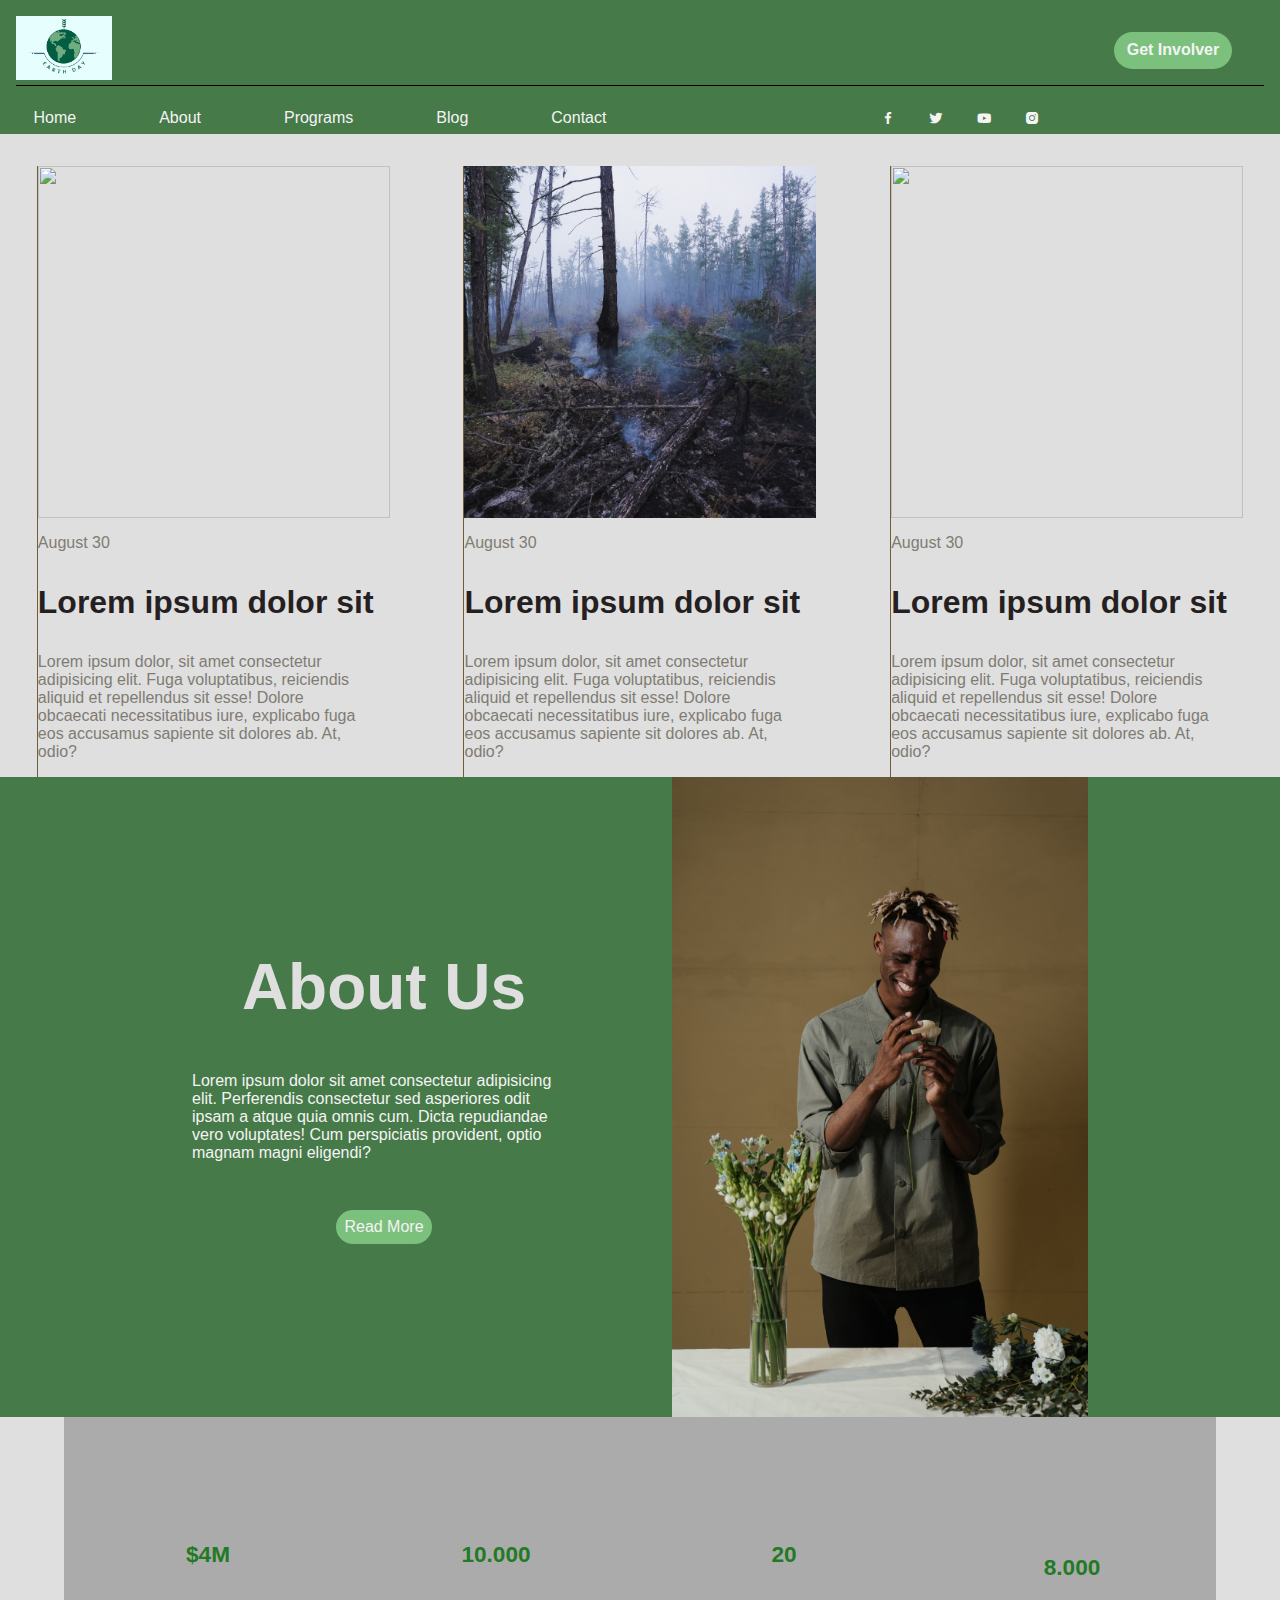
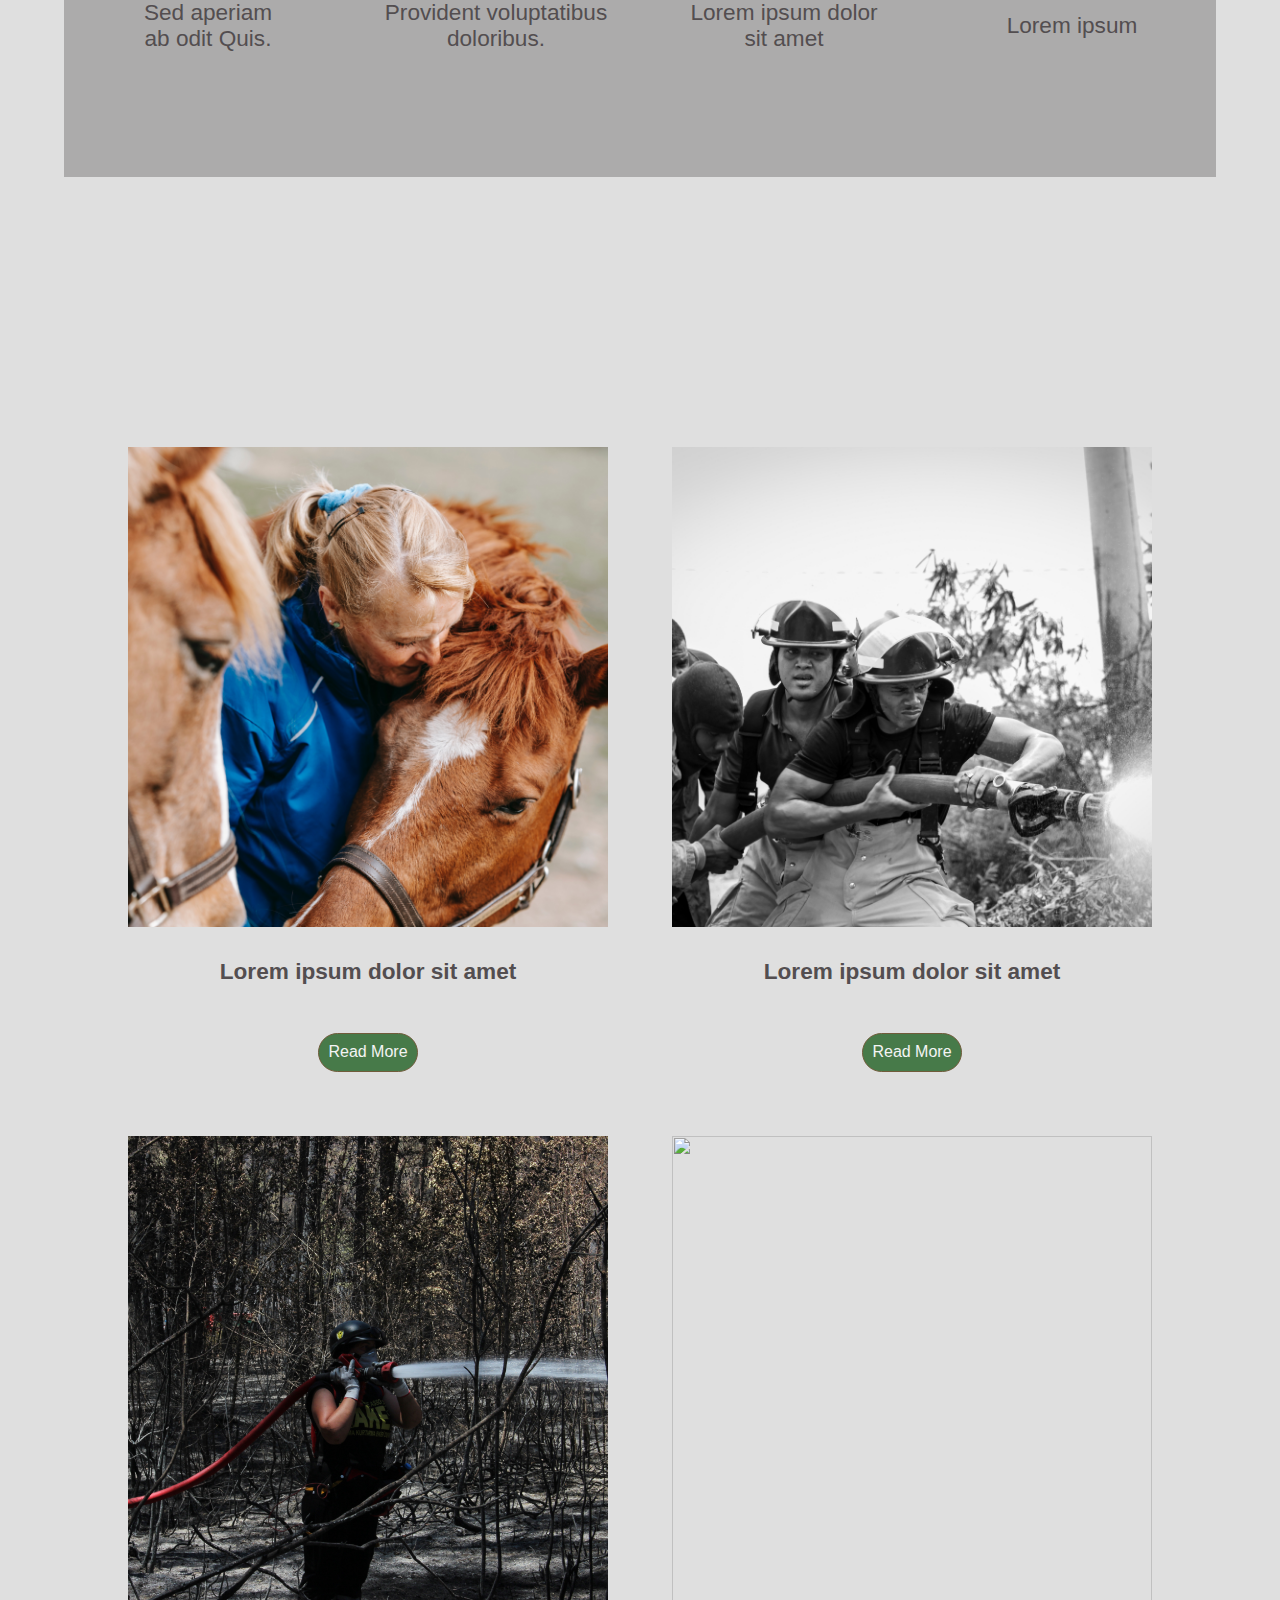
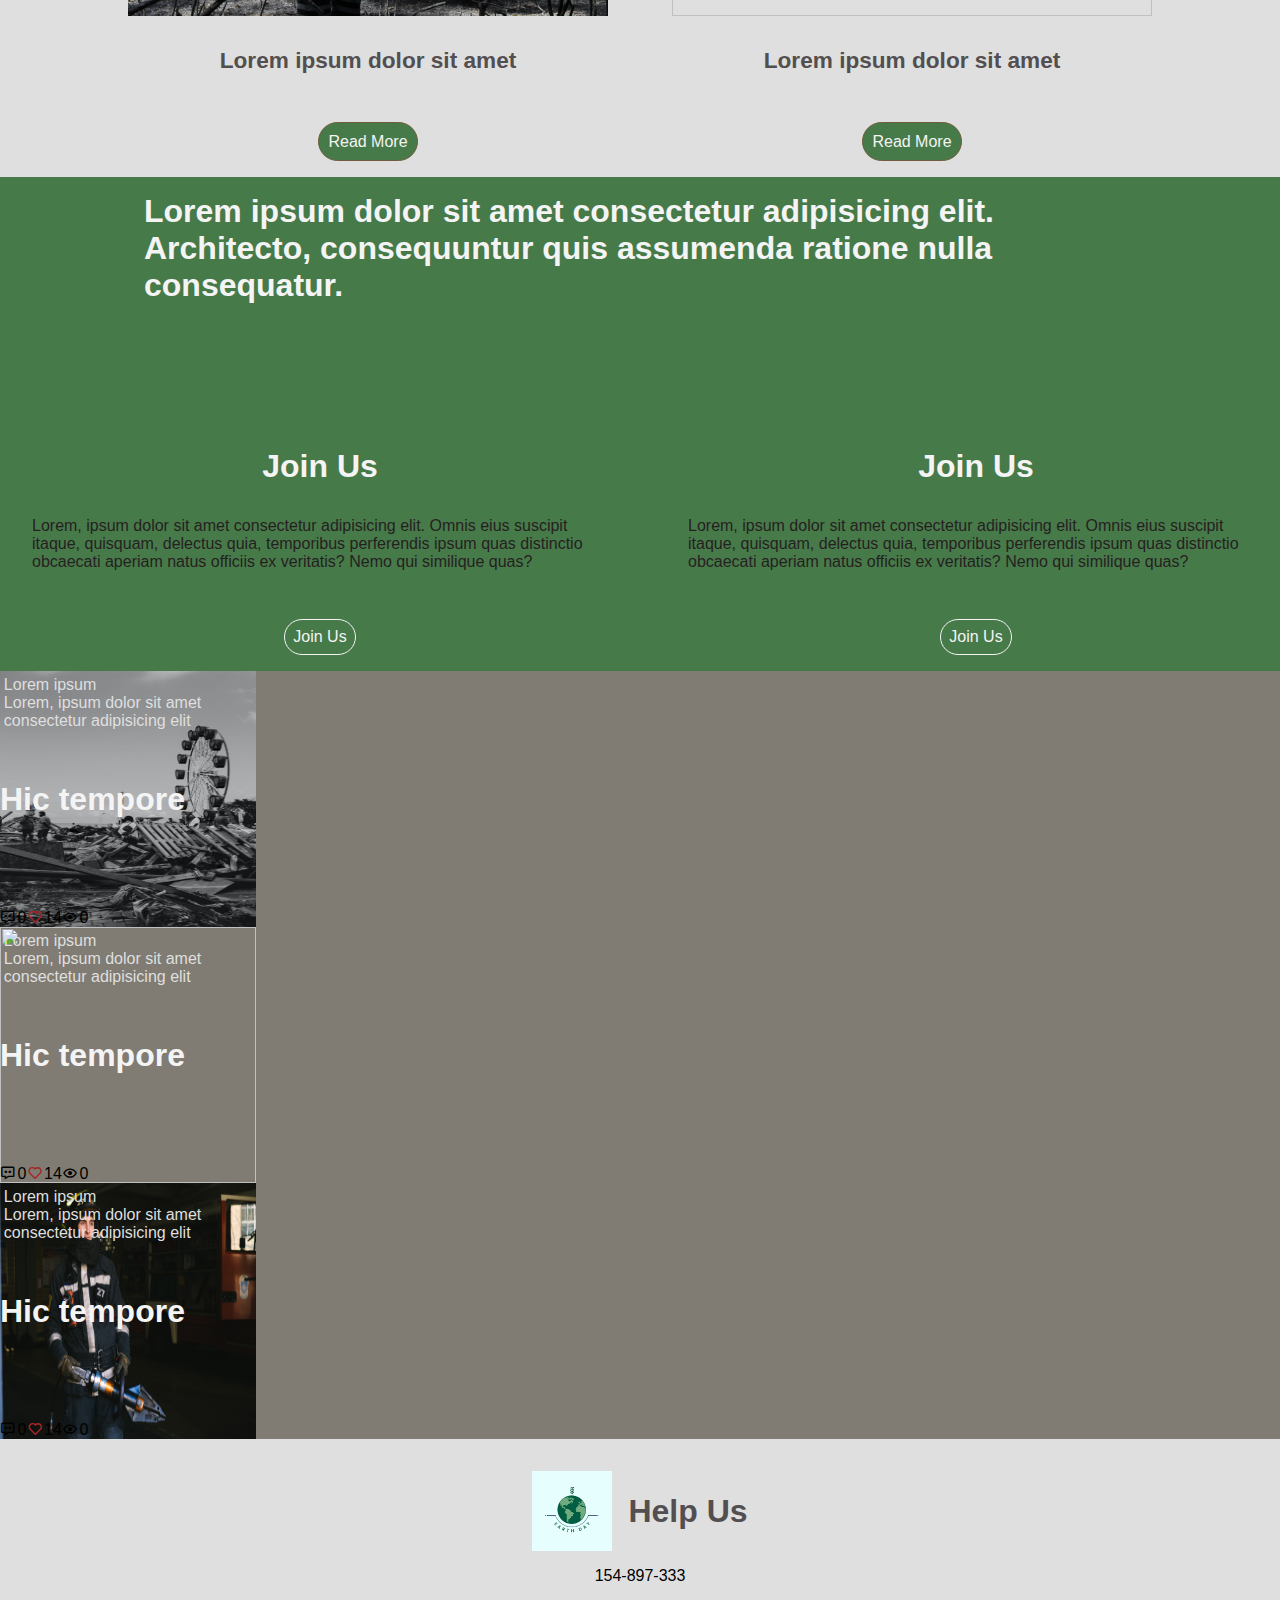
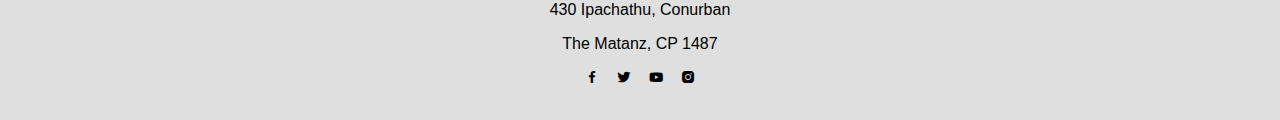
==== index.html @ e09f34c0 "first commit" ====
<!DOCTYPE html>
<html lang="en">
<head>
    <meta charset="UTF-8">
    <meta http-equiv="X-UA-Compatible" content="IE=edge">
    <meta name="viewport" content="width=device-width, initial-scale=1.0">
    <script src="https://cdn.jsdelivr.net/npm/@popperjs/core@2.11.5/dist/umd/popper.min.js" integrity="sha384-Xe+8cL9oJa6tN/veChSP7q+mnSPaj5Bcu9mPX5F5xIGE0DVittaqT5lorf0EI7Vk" crossorigin="anonymous"></script>
    <script src="https://cdn.jsdelivr.net/npm/bootstrap@5.2.0/dist/js/bootstrap.min.js" integrity="sha384-ODmDIVzN+pFdexxHEHFBQH3/9/vQ9uori45z4JjnFsRydbmQbmL5t1tQ0culUzyK" crossorigin="anonymous"></script>
    <link href='https://unpkg.com/boxicons@2.1.2/css/boxicons.min.css' rel='stylesheet'>
    <link rel="stylesheet" href="./style/style.css">
    <title>Document</title>
</head>
<body>
    <div>
        <header>
            <nav>
                <img src="./imagenes/logo EarthDay.jpg" alt="logoEarthDay">
                <a href="">get involver</a>
            </nav>
            <aside>
                <ul>
                    <li><a href="">home</a></li>
                    <li><a href="">about</a></li>
                    <li><a href="">programs</a></li>
                    <li><a href="">blog</a></li>
                    <li><a href="">contact</a></li>
                </ul>
                <ul id="ul">
                
                </ul>
            </aside>
        </header>
    </div>
    <main>
        <div>
            <div class="contenedorImg">
                <img src="./imagenes/pexels-eric-sanman-1365427.jpg" alt="">
                <span>August 30</span>
                <h1>Lorem ipsum dolor sit</h1>
                <p>Lorem ipsum dolor, sit amet consectetur adipisicing elit. Fuga voluptatibus, reiciendis aliquid et repellendus sit esse! Dolore obcaecati necessitatibus iure, explicabo fuga eos accusamus sapiente sit dolores ab. At, odio?</p>
            </div>
            <div class="contenedorImg">
                <img src="./imagenes/pexels-petr-wolf-9369212.jpg" alt="">
                <span>August 30</span>
                <h1>Lorem ipsum dolor sit</h1>
                <p>Lorem ipsum dolor, sit amet consectetur adipisicing elit. Fuga voluptatibus, reiciendis aliquid et repellendus sit esse! Dolore obcaecati necessitatibus iure, explicabo fuga eos accusamus sapiente sit dolores ab. At, odio?</p>
            </div>
            <div class="contenedorImg">
                <img src="./imagenes/pexels-vladyslav-dukhin-4070727.jpg" alt="">
                <span>August 30</span>
                <h1>Lorem ipsum dolor sit</h1> 
                <p>Lorem ipsum dolor, sit amet consectetur adipisicing elit. Fuga voluptatibus, reiciendis aliquid et repellendus sit esse! Dolore obcaecati necessitatibus iure, explicabo fuga eos accusamus sapiente sit dolores ab. At, odio?</p>
            </div>
        </div>
    </main>
    <aside>
        <div>
            <div class="titulo">
                <h1>about us</h1>
                <p>Lorem ipsum dolor sit amet consectetur adipisicing elit. Perferendis consectetur sed asperiores odit ipsam a atque quia omnis cum. Dicta repudiandae vero voluptates! Cum perspiciatis provident, optio magnam magni eligendi?</p>
                <a href="#">read more</a>
            </div>
            <div>
                <img src="./imagenes/pexels-cottonbro-4277088.jpg" alt="">
            </div>
        </div>
    </aside>
    <article>
        <div>
            <div class="datos">
                <span>$4M</span>
                <p>Sed aperiam <br> ab odit Quis.</p>
            </div>
            <div class="datos">
                <span>10.000</span>
                <p> Provident voluptatibus <br> doloribus.</p>
            </div>
            <div class="datos">
                <span>20</span>
                <p>Lorem ipsum dolor  <br> sit amet</p>
            </div>
            <div class="datos">
                <span>8.000</span>
                <p>Lorem ipsum</p>
            </div>
        </div>
    </article>
    <div class="contenedorPadre">
        <div class="contenedorPadrastro">
            <div class="contenedorSecundario">
                <div class="contenedorHijo">
                    <img src="./imagenes/bosque.jpg" alt="">
                    <h1>Lorem ipsum dolor sit amet </h1>
                    <a href="#">Read More</a>
                </div>
                <div class="contenedorHijo">
                    <img src="./imagenes/bosque2.jpg" alt="">
                    <h1>Lorem ipsum dolor sit amet </h1>
                    <a href="#">Read More</a>
                </div>
            </div>
            <div class="contenedorSecundario">
                <div class="contenedorHijo">
                    <img src="./imagenes/bosque3.jpg" alt="">
                    <h1>Lorem ipsum dolor sit amet </h1>
                    <a href="#">Read More</a>
                </div>
                <div class="contenedorHijo">
                    <img src="./imagenes/bosuqe4.jpg" alt="">
                    <h1>Lorem ipsum dolor sit amet </h1>
                    <a href="#">Read More</a>
                </div>
            </div>
        </div>
    </div>
    <div class="joinUs">
        <div class="juSecond">
            <div class="juTitle">
                <h1>Lorem ipsum dolor sit amet consectetur adipisicing elit. Architecto, consequuntur quis assumenda ratione nulla consequatur.</h1>
            </div>
            <div class="juThrid">
                <div class="Fourth">
                    <h1>Join Us</h1>
                    <p>Lorem, ipsum dolor sit amet consectetur adipisicing elit. Omnis eius suscipit itaque, quisquam, delectus quia, temporibus perferendis ipsum quas distinctio obcaecati aperiam natus officiis ex veritatis? Nemo qui similique quas?</p>
                    <a href="#">Join Us</a>
                </div>
                <div class="Fourth">
                    <h1>Join Us</h1>
                    <p>Lorem, ipsum dolor sit amet consectetur adipisicing elit. Omnis eius suscipit itaque, quisquam, delectus quia, temporibus perferendis ipsum quas distinctio obcaecati aperiam natus officiis ex veritatis? Nemo qui similique quas?</p>
                    <a href="#">Join Us</a>
                </div>
            </div>
        </div>
    </div>
    <footer>
        <div class="flex-item">
            <div class="flex-itemhijo">
                <img src="./imagenes/footer.jpg" alt="">
                <div class="first-title">
                    <p>Lorem ipsum</p>
                    <p>Lorem, ipsum dolor sit amet <br> consectetur adipisicing elit </p>
                </div>
                <div class="second-title">
                    <h1>Hic tempore</h1>
                </div>
                <div class="third-title">
                    <div class="message">
                        <i class='bx bx-message-dots'></i>
                        <p>0</p>
                    </div>
                    <div class="heart">
                        <i class='bx bx-heart' style='color:#a42626'></i>
                        <p>14</p>
                    </div>
                    <div class="show">
                        <i class='bx bx-show'></i><p>0</p>
                    </div>
                </div>
            </div>
            <div class="flex-itemhijo">
                <img src="./imagenes/footer2.jpg" alt="">
                <div class="first-title">
                    <p>Lorem ipsum</p>
                    <p>Lorem, ipsum dolor sit amet <br> consectetur adipisicing elit </p>
                </div>
                <div class="second-title">
                    <h1>Hic tempore</h1>
                </div>
                <div class="third-title">
                    <div class="message">
                        <i class='bx bx-message-dots'></i>
                        <p>0</p>
                    </div>
                    <div class="heart">
                        <i class='bx bx-heart' style='color:#a42626'></i>
                        <p>14</p>
                    </div>
                    <div class="show">
                        <i class='bx bx-show'></i><p>0</p>
                    </div>
                </div>
            </div>
            <div class="flex-itemhijo">
                <img src="./imagenes/footer3.jpg" alt="">
                <div class="first-title">
                    <p>Lorem ipsum</p>
                    <p>Lorem, ipsum dolor sit amet <br> consectetur adipisicing elit </p>
                </div>
                <div class="second-title">
                    <h1>Hic tempore</h1>
                </div>
                <div class="third-title">
                    <div class="message">
                        <i class='bx bx-message-dots'></i>
                        <p>0</p>
                    </div>
                    <div class="heart">
                        <i class='bx bx-heart' style='color:#a42626'></i>
                        <p>14</p>
                    </div>
                    <div class="show">
                        <i class='bx bx-show'></i><p>0</p>
                    </div>
                </div>
            </div>
        </div>
    </footer>
    <div class="end">
        <div class="end-contImg">
            <img src="./imagenes/logo EarthDay.jpg" alt="">
            <h1>Help Us</h1>
        </div>
        <p>
            154-897-333
        </p>
        <p>
           430 Ipachathu, Conurban
        </p>
        <p>
            The Matanz, CP 1487
        </p>
        <ul id="second-ul">
            
        </ul>
    </div>
    <script src="./javascript/logo.js"></script>
</body>
</html>
---- style/style.css ----
*{
    margin: 0;
    padding: 0;
    box-sizing: border-box;
    text-decoration: none;
    font-family: 'Montserrat', sans-serif;
    cursor: pointer;
    list-style: none;
}
:root{
    --primary-green: #227A25;
    --secondary-green: #7bc07d;
    --third-green:#477A49;
    --black-100:#261F22;
    --black-75:#534e50;
    --black-50:#807c73;
    --black-25:#acabab;
    --black-10:#dfdfdf;
    --font-sizeXl:5.653rem;
    --font-sizeL:3.998rem;
    --font-sizeM:2.827rem;
    --font-sizeS:1.999rem;
    --font-sizeES:1.414rem;
    --font-sizeXS:1rem;
}
body{
    background-color: var(--black-10);
}

div header{
    display: flex;
    flex-direction: column;
    background-color: var(--third-green);
}
div header nav{
    display: flex;
    justify-content: space-between;
    margin: 1rem;
    border-bottom: 1px solid black;
}
div header nav img{
    width: 6rem;
    height: 4rem;
    margin-bottom: .3rem;
    object-fit: cover;
}
div header nav a{
    display: flex;
    align-items: center;
    text-transform: capitalize;
    font-weight: bold;
    margin: 1rem 2rem;
    font-size:var(--font-sizeXS);
    background-color: var(--secondary-green);
    border-radius: 2rem;
    padding: .4rem .8rem;
    color: #f4f4f4;
    transition: .3s;
}
        div header nav a:hover{
            opacity: 0.8;
        }





div header aside{
    display: flex;
    justify-content: space-around;
    width: 100%;
    height: vh;
}
div header aside ul{
    display: flex;
    flex-direction: row;
    gap: 1rem;
    justify-content: space-around;
    align-items: center;
    list-style: none;
    width: 50%;
}
div header aside li{
    display: flex;
    flex-direction: row;
    justify-content: center;
    text-transform: capitalize;
    color: #f4f4f4;
}
        div header aside li a{
            color: #f4f4f4;
            transition: 0.8s;
        }
        div header aside li a:hover{
            opacity: 0.5;
        }





.li-logo{
    display: flex;
    gap: 1rem;
}
.li-logo i{
    display: flex;
    align-items: center;
    justify-content: center;
    width: 2rem;
    height: 2rem;
    transition: 0.8s;
}   
        .li-logo i:hover{
            opacity: 0.5;
        }   
        

                                                        /*MAIN*/

main{
    margin-top: 2rem;
}
main div{
    display: flex;
    justify-content: space-around;
    flex-direction: row;
}                                                        
.contenedorImg{
    display: flex;
    flex-direction: column;
    border-left: 1px solid #705C3B;
}
.contenedorImg img{
    width: 22rem;
    height: 22rem;
    object-fit: cover;
}        
.contenedorImg span{
    color: var(--black-50);
    font-size: var(--font-sizeXS);
    padding: 1rem 0rem;
}                                                         
.contenedorImg h1{
    color: var(--black-100);
    font-size: var(--font-sizeS);
    padding: 1rem 0rem;
}      
.contenedorImg p{
    color: var(--black-50);
    font-size: var(--font-sizeXS);
    padding: 1rem 0rem;
    width: 20rem;
}                                                         

                                                    /*ASIDE*/

aside div{
    display: flex;
    flex-direction: row;
    justify-content: center;
    gap: 6rem;
    align-items: center;
    background-color: var(--third-green);
    height: 40rem;
}

.titulo{
    display: flex;
    flex-direction: column; 
    gap: 3rem;
    width: 30%;
}
            .titulo h1{
                text-transform: capitalize;
                color: var(--black-10);
                font-size: var(--font-sizeL);
            }
            .titulo p{
                color: #f4f4f4;
                font-size: var(--font-sizeXS);
            }
            .titulo a{
                color: #f4f4f4;
                text-transform: capitalize;
                background-color: var(--secondary-green);
                padding: .5rem;
                border-radius: 2rem;
                transition: .5s;
            }
            .titulo a:hover{    
               opacity: .8;
            }

aside div div img{
    width: 26rem;
    height: 40rem;
    object-fit: cover;
}

                                                    /*NAV*/

article {
    background: var(--black-10);
    width: 100%;
    height: 70vh;
}                                                    
article div {
    display: flex;
    flex-direction: row;
    justify-content: center;
    align-items: center;
}

        .datos{
            background-color: var(--black-25);
            height: 40vh;
            display: flex;
            min-width: 18rem;
            gap: 2rem;
            text-align: center;
            flex-direction: column;
        }
            .datos span{
                color: var(--primary-green);
                font-size: var(--font-sizeES);
                font-weight: bold;
            }
            .datos p {
                font-size: var(--font-sizeES);
                color: var(--black-75);
            }


                                        /*CONTENEDOR DIV PADRE*/

                                     
.contenedorPadrastro{
    display: flex;
    justify-content: center;
    align-items: center;
    gap: 4rem;
}
.contenedorSecundario{
    display: flex;
    flex-direction: column;
    gap: 3rem;
}      
.contenedorHijo{
    display: flex;

    flex-direction: column;
    justify-content: center;
    align-items: center;
    gap: 2rem;
}                     
.contenedorHijo img{
    width: 30rem;
    height: 30rem;
    object-fit: cover;

}     
                .contenedorHijo h1{
                    color: var(--black-75);
                    font-size: var(--font-sizeES);
                }
                .contenedorHijo a{  
                    font-size: var(--font-sizeXS);
                    background-color: var(--third-green);
                    border-radius: 2rem;
                    padding: .6rem;
                    color: #f4f4f4;
                    transition: .3s;
                    margin: 1rem;
                    border: 1px solid #705C3B;
                }   
                        .contenedorHijo a:hover{  
                            opacity: .7;
                        }   


                                        /*JOIN US DIV*/          
                                        
.joinUs{
    background-color: #477A49;
}                                        
.juSecond{
    display: flex;
    flex-direction: column;
    justify-content: center;
    align-items: center;
    gap: 8rem;
}   
                .juTitle{
                    width: 80%;
                    padding: 1rem;
                }
                            .juTitle h1{
                                color: #f4f4f4;
                            }
.juThrid{
    display: flex;
    flex-direction: row;
    justify-content: center;
    align-items: center;
    gap: 2rem;
}
            .Fourth{
                margin: 0 1rem 0 2rem;
                display: flex;
                flex-direction: column;
                justify-content: center;
                align-items: center;
                gap: 2rem;
            }
                    .Fourth h1{
                        color: #f4f4f4;
                    }
                    .Fourth p{
                        color: var(--black-100);
                    }
                    .Fourth a{
                        color: #f4f4f4;
                        padding: .5rem;
                        margin: 1rem;
                        border: 1px solid #f4f4f4;
                        border-radius: 2rem;
                        transition: .3s;
                    }
                                .Fourth a:hover{
                                    border: 1px solid #705C3B;
                                }


                                /*FOOTER SIDE*/

 
.flex-item{
    background-color: #807c73;
    display: flex;
    flex-direction: column;
    position: relative;
}
    .flex-itemhijo{
        position: relative;
        display: flex;
        flex-direction: column;
        justify-content: space-around;
    }
                .flex-itemhijo img{
                    position: relative;
                    width: 16rem;
                    height: 16rem;
                }

                                        .first-title{
                                            position: absolute;
                                            z-index: 1;
                                            top: 2%;
                                            left: .3%;
                                            color: var(--black-10);
                                        }
                                        .second-title{
                                           position: absolute;
                                           z-index: 1;
                                           color: #f4f4f4;
                                        }
                                        .third-title{
                                            position: absolute;
                                            z-index: 1;
                                            bottom: 0;
                                            display: flex;
                                        }
                                                                .message{
                                                                    display: flex;
                                                                    gap: .1rem;
                                
                                                                }
                                                                .heart{
                                                                    display: flex;
                                                                    gap: .1rem;
                                                                    
                                                                }
                                                                .show{
                                                                    display: flex;
                                                                    gap: .1rem;
                                                                
                                                                }


.end{
    background-color: var(--black-10);
    display: flex;
    flex-direction: column;
    justify-content: center;
    align-items: center;
    margin: 2rem;
    gap: 1rem;
}

            .end-contImg img{
                width: 5rem;
                height: 5rem;
                object-fit: cover;
            }    
                    .end-contImg{
                        display: flex;
                        align-items: center;
                        gap: 1rem;
                        color: var(--black-75);
                        justify-content: center;
                    }

                    .end ul li i:hover{
                        color: #000;
                    }    
                    .end ul li i:hover{
                        opacity: .8;
                    }
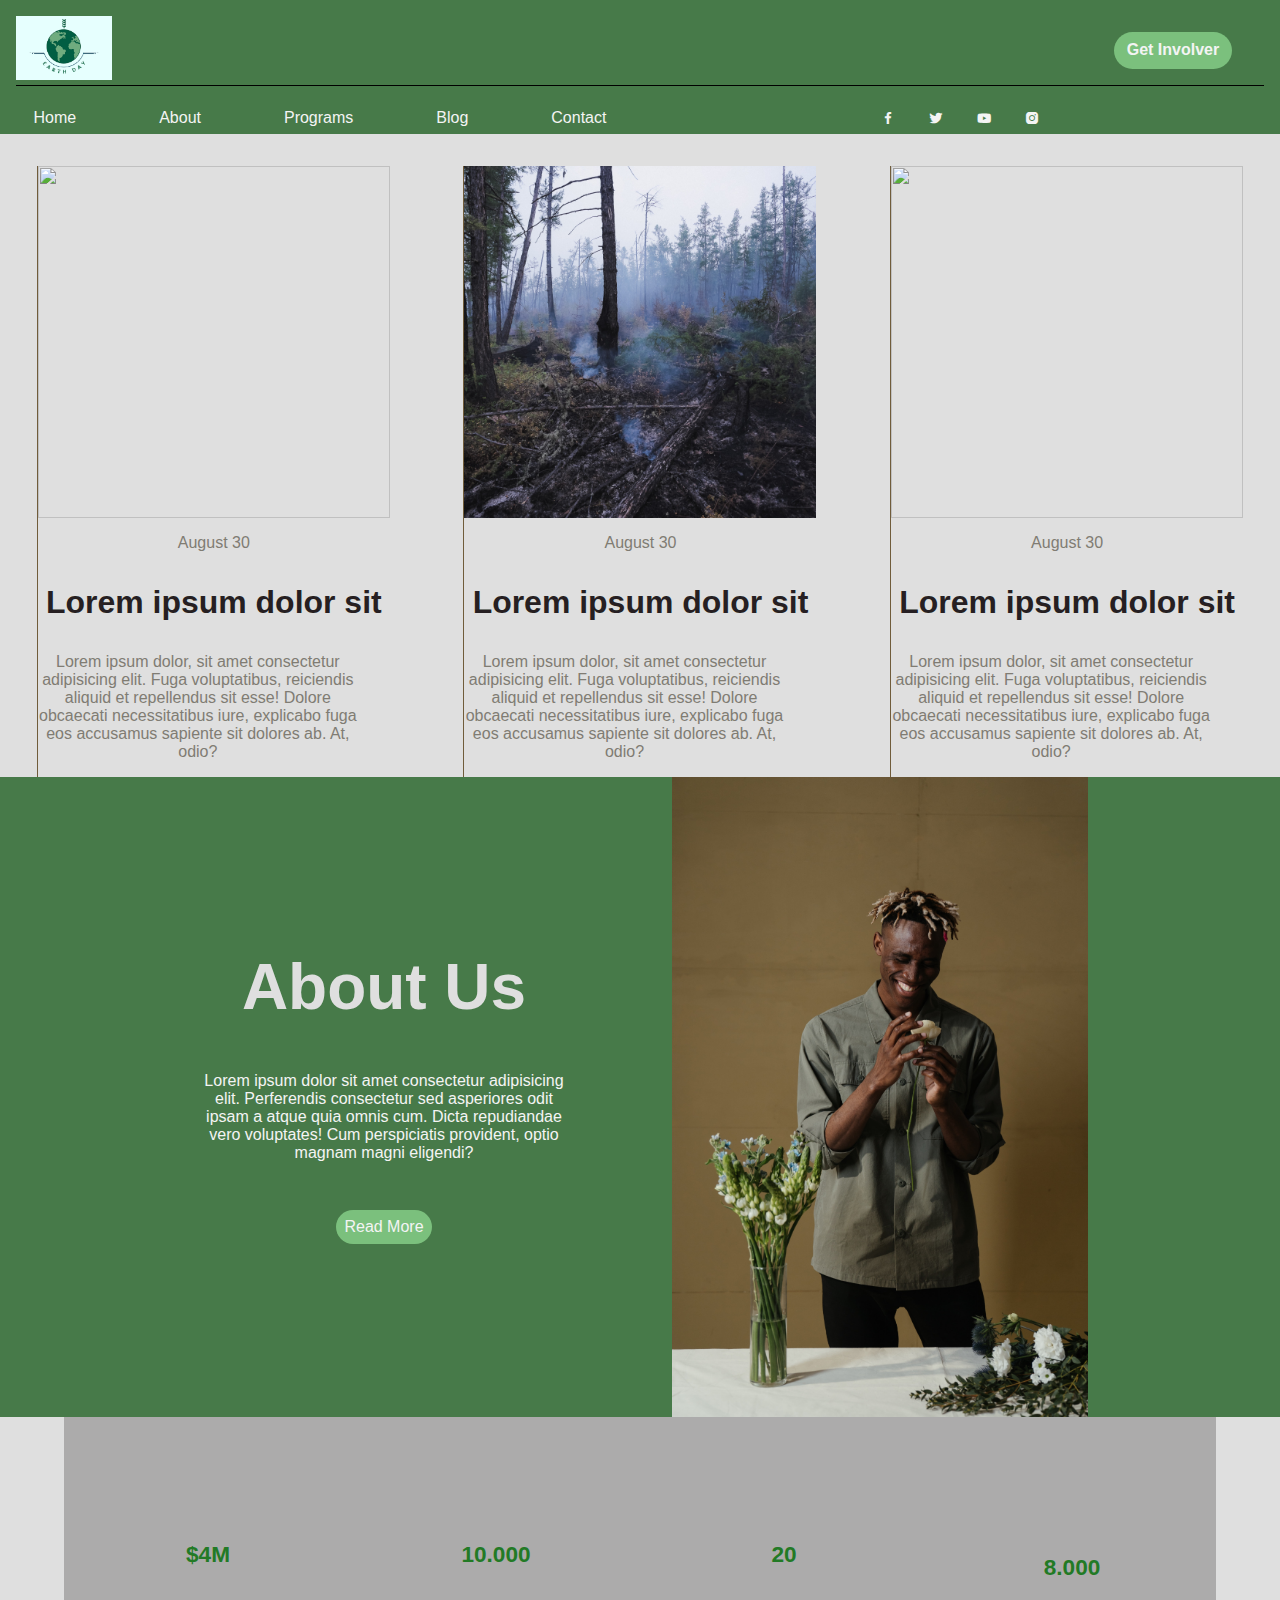
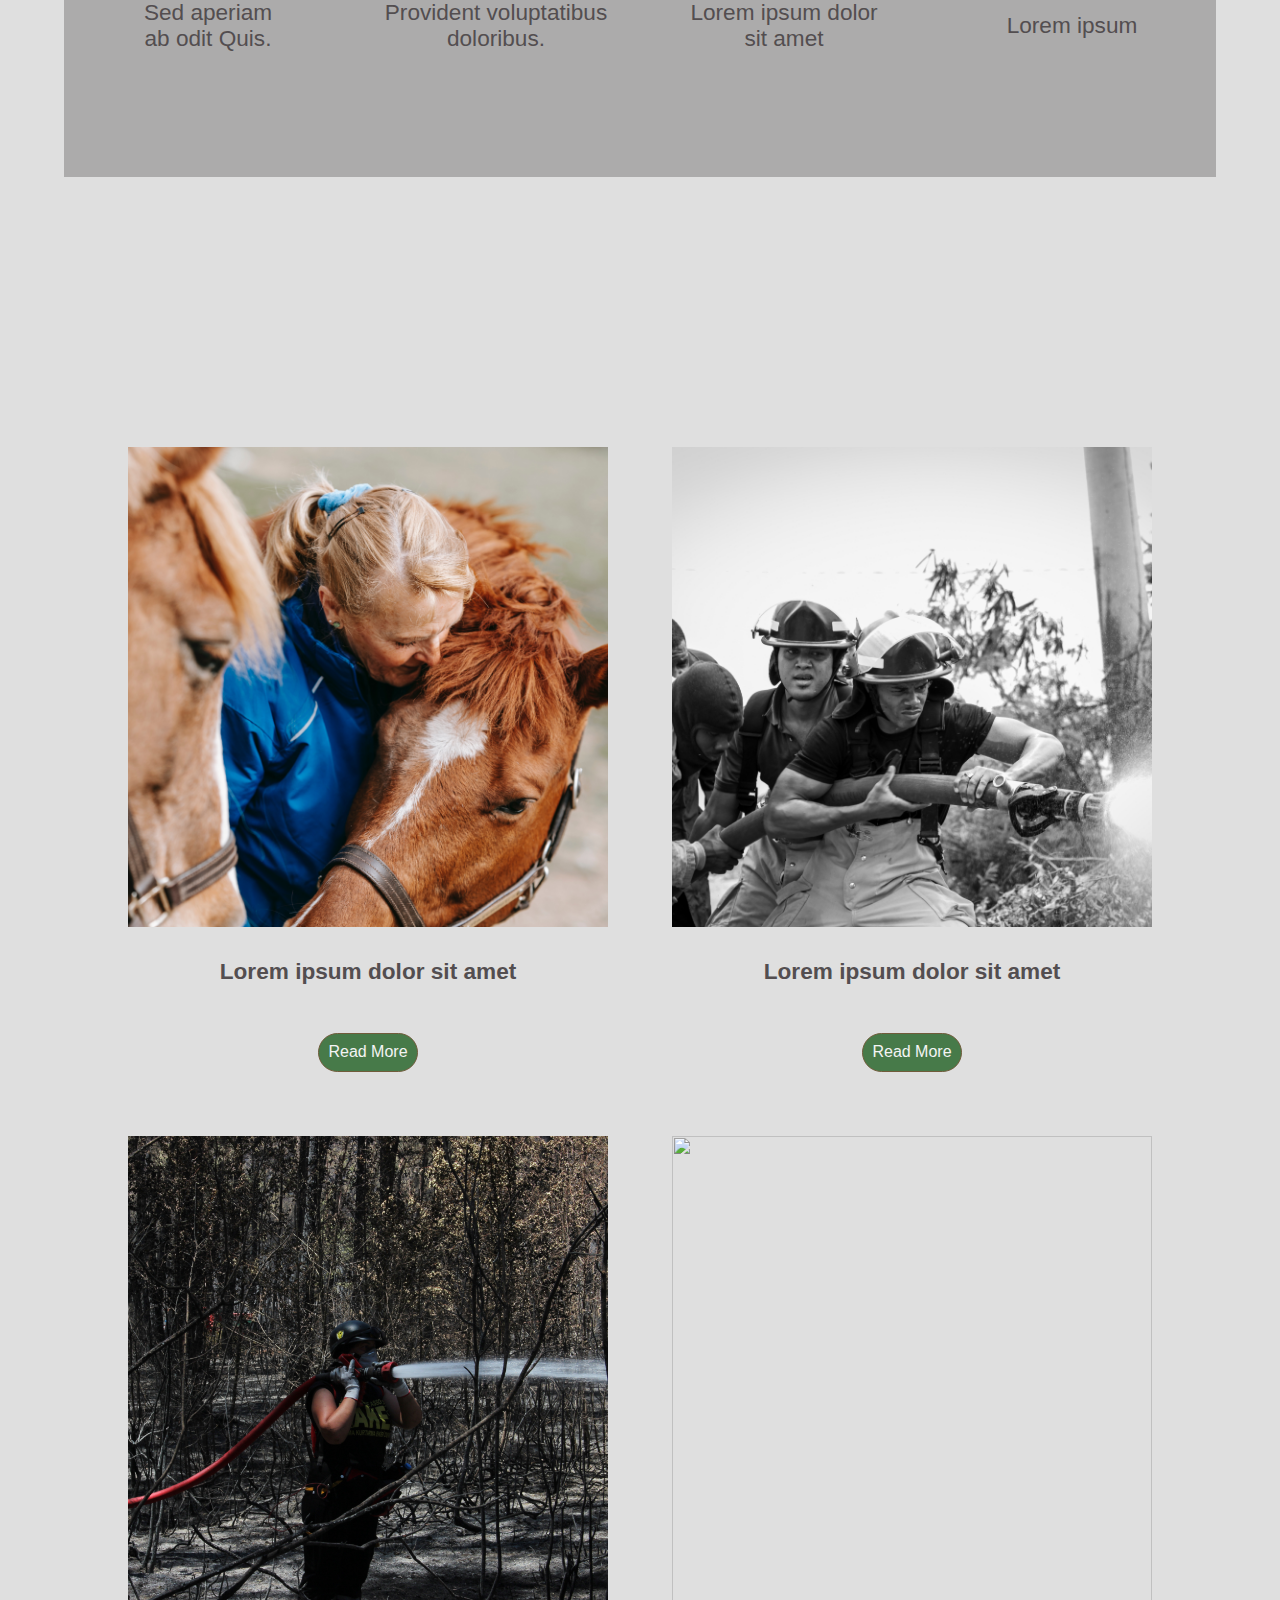
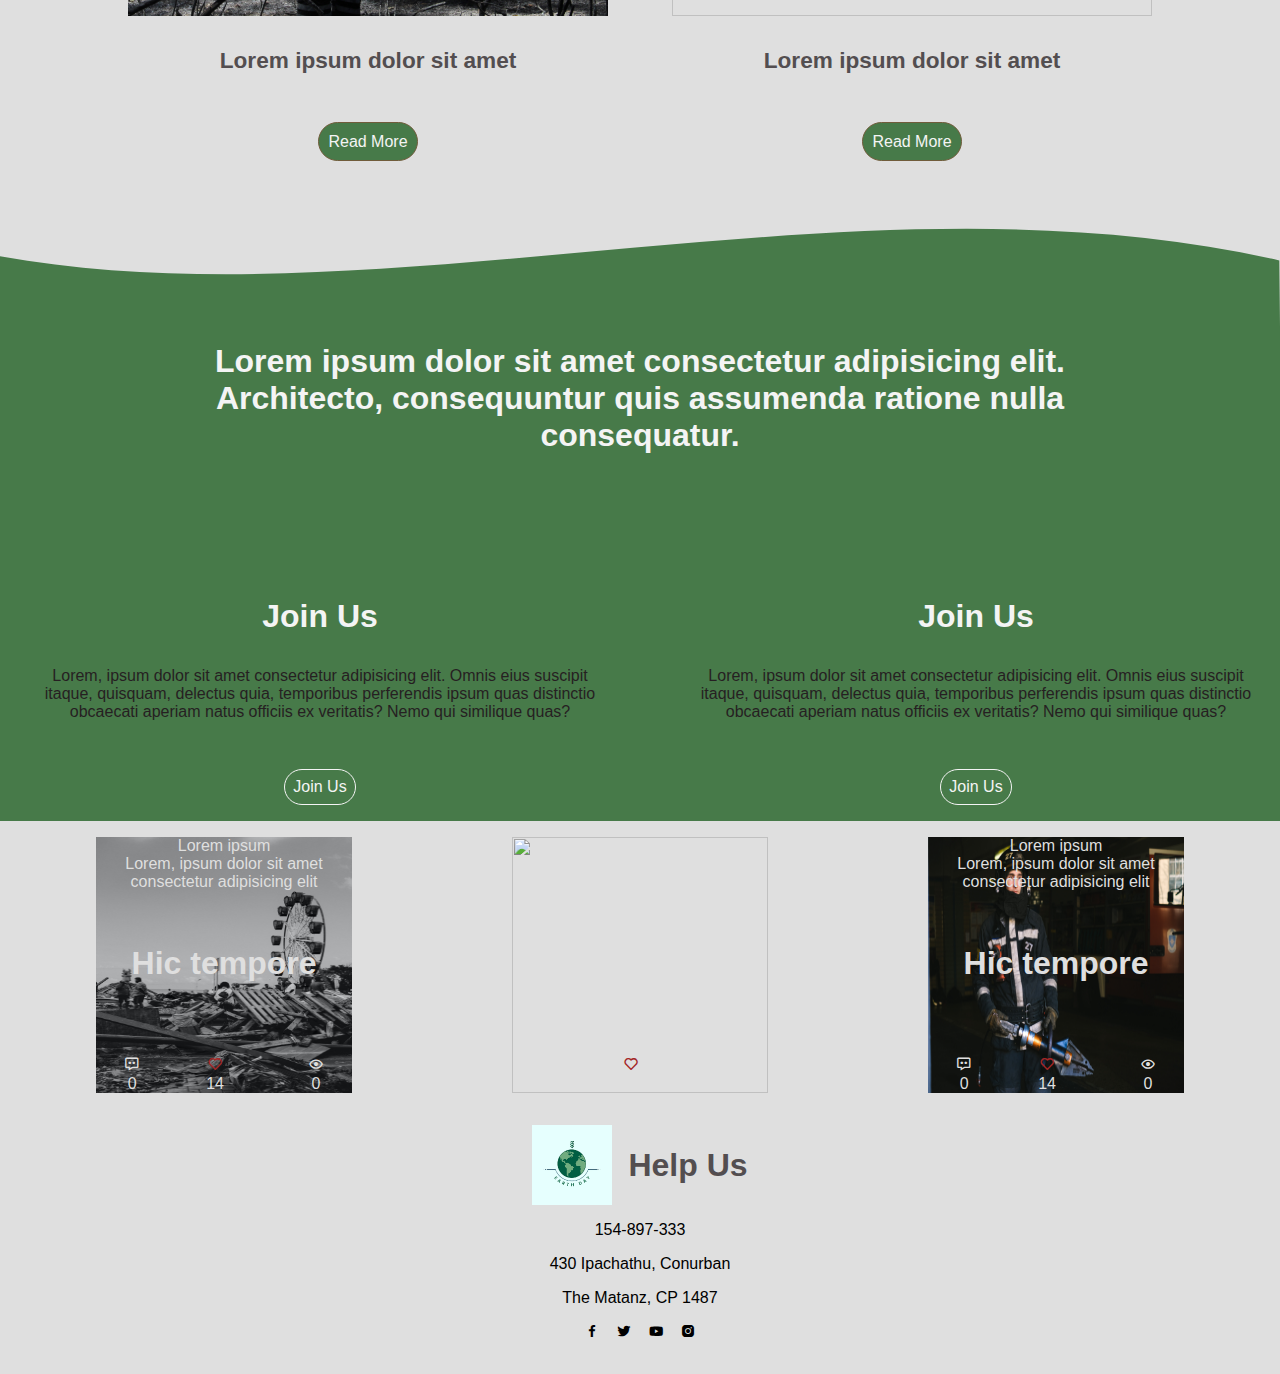
==== commit 725e477e: "nuevos cambios" ====
--- a/index.html
+++ b/index.html
@@ -11,6 +11,7 @@
     <title>Document</title>
 </head>
 <body>
+
     <div>
         <header>
             <nav>
@@ -112,6 +113,8 @@
                 </div>
             </div>
         </div>
+
+        <div style="height: 150px; overflow: hidden;" ><svg viewBox="0 0 500 150" preserveAspectRatio="none" style="height: 100%; width: 100%;"><path d="M-1.41,78.47 C149.99,150.00 334.93,-13.30 499.72,83.39 L500.00,150.00 L0.00,150.00 Z" style="stroke: none; fill: #477A49;"></path></svg></div>
     </div>
     <div class="joinUs">
         <div class="juSecond">
--- a/style/style.css
+++ b/style/style.css
@@ -5,6 +5,7 @@
     text-decoration: none;
     font-family: 'Montserrat', sans-serif;
     cursor: pointer;
+    text-align: center;
     list-style: none;
 }
 :root{
@@ -336,15 +337,14 @@
 
  
 .flex-item{
-    background-color: #807c73;
-    display: flex;
-    flex-direction: column;
     position: relative;
+    margin: 1rem;
+    display: flex;
+    justify-content: space-around;
 }
     .flex-itemhijo{
         position: relative;
         display: flex;
-        flex-direction: column;
         justify-content: space-around;
     }
                 .flex-itemhijo img{
@@ -355,36 +355,31 @@
 
                                         .first-title{
                                             position: absolute;
-                                            z-index: 1;
-                                            top: 2%;
-                                            left: .3%;
                                             color: var(--black-10);
                                         }
                                         .second-title{
-                                           position: absolute;
-                                           z-index: 1;
-                                           color: #f4f4f4;
+                                            position: absolute;
+                                            top: 42%;
+                                            color: var(--black-10);
                                         }
                                         .third-title{
                                             position: absolute;
-                                            z-index: 1;
                                             bottom: 0;
                                             display: flex;
+                                            color: var(--black-10);
+                                            width: 100%;
                                         }
                                                                 .message{
-                                                                    display: flex;
-                                                                    gap: .1rem;
-                                
+                                                                    position: relative;
+                                                                    left: 11%;
                                                                 }
                                                                 .heart{
-                                                                    display: flex;
-                                                                    gap: .1rem;
-                                                                    
+                                                                    position: absolute;
+                                                                    right: 50%;
                                                                 }
                                                                 .show{
-                                                                    display: flex;
-                                                                    gap: .1rem;
-                                                                
+                                                                    position: absolute;
+                                                                    right: 11%;
                                                                 }
 
 
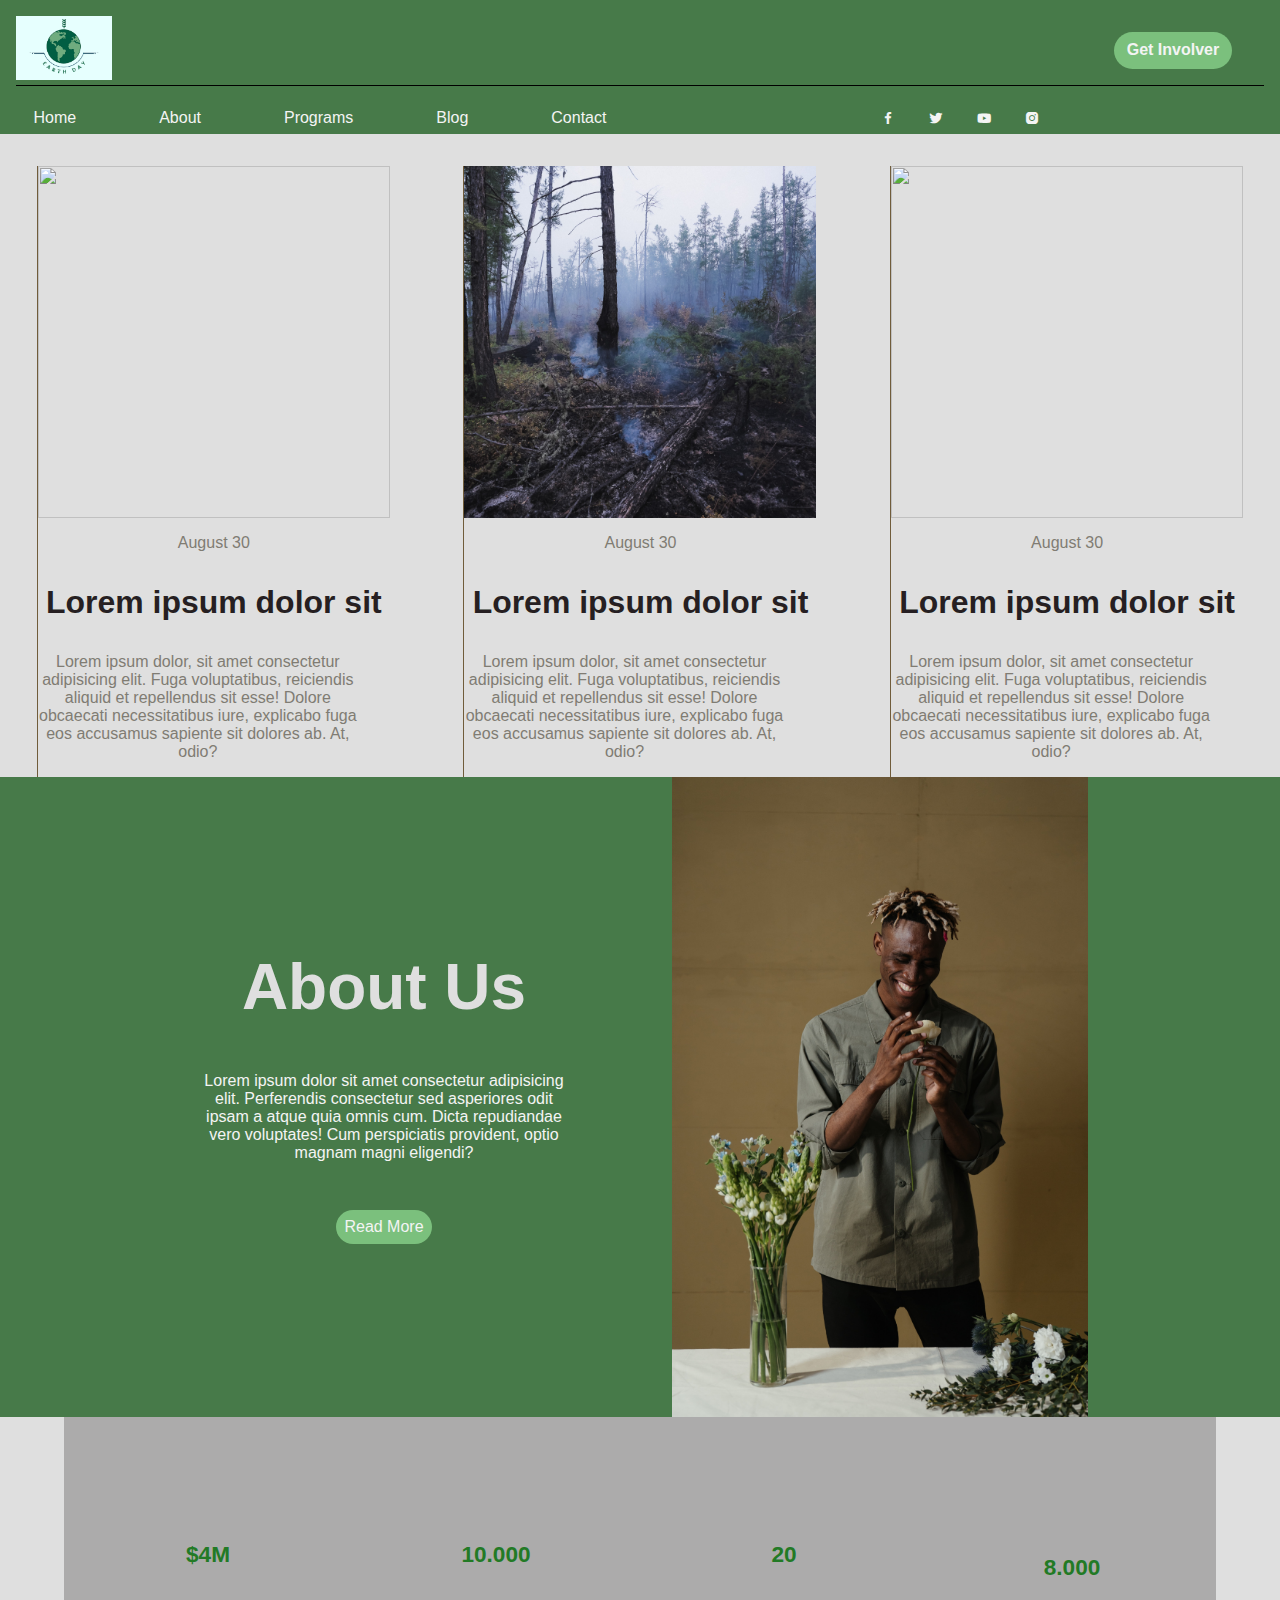
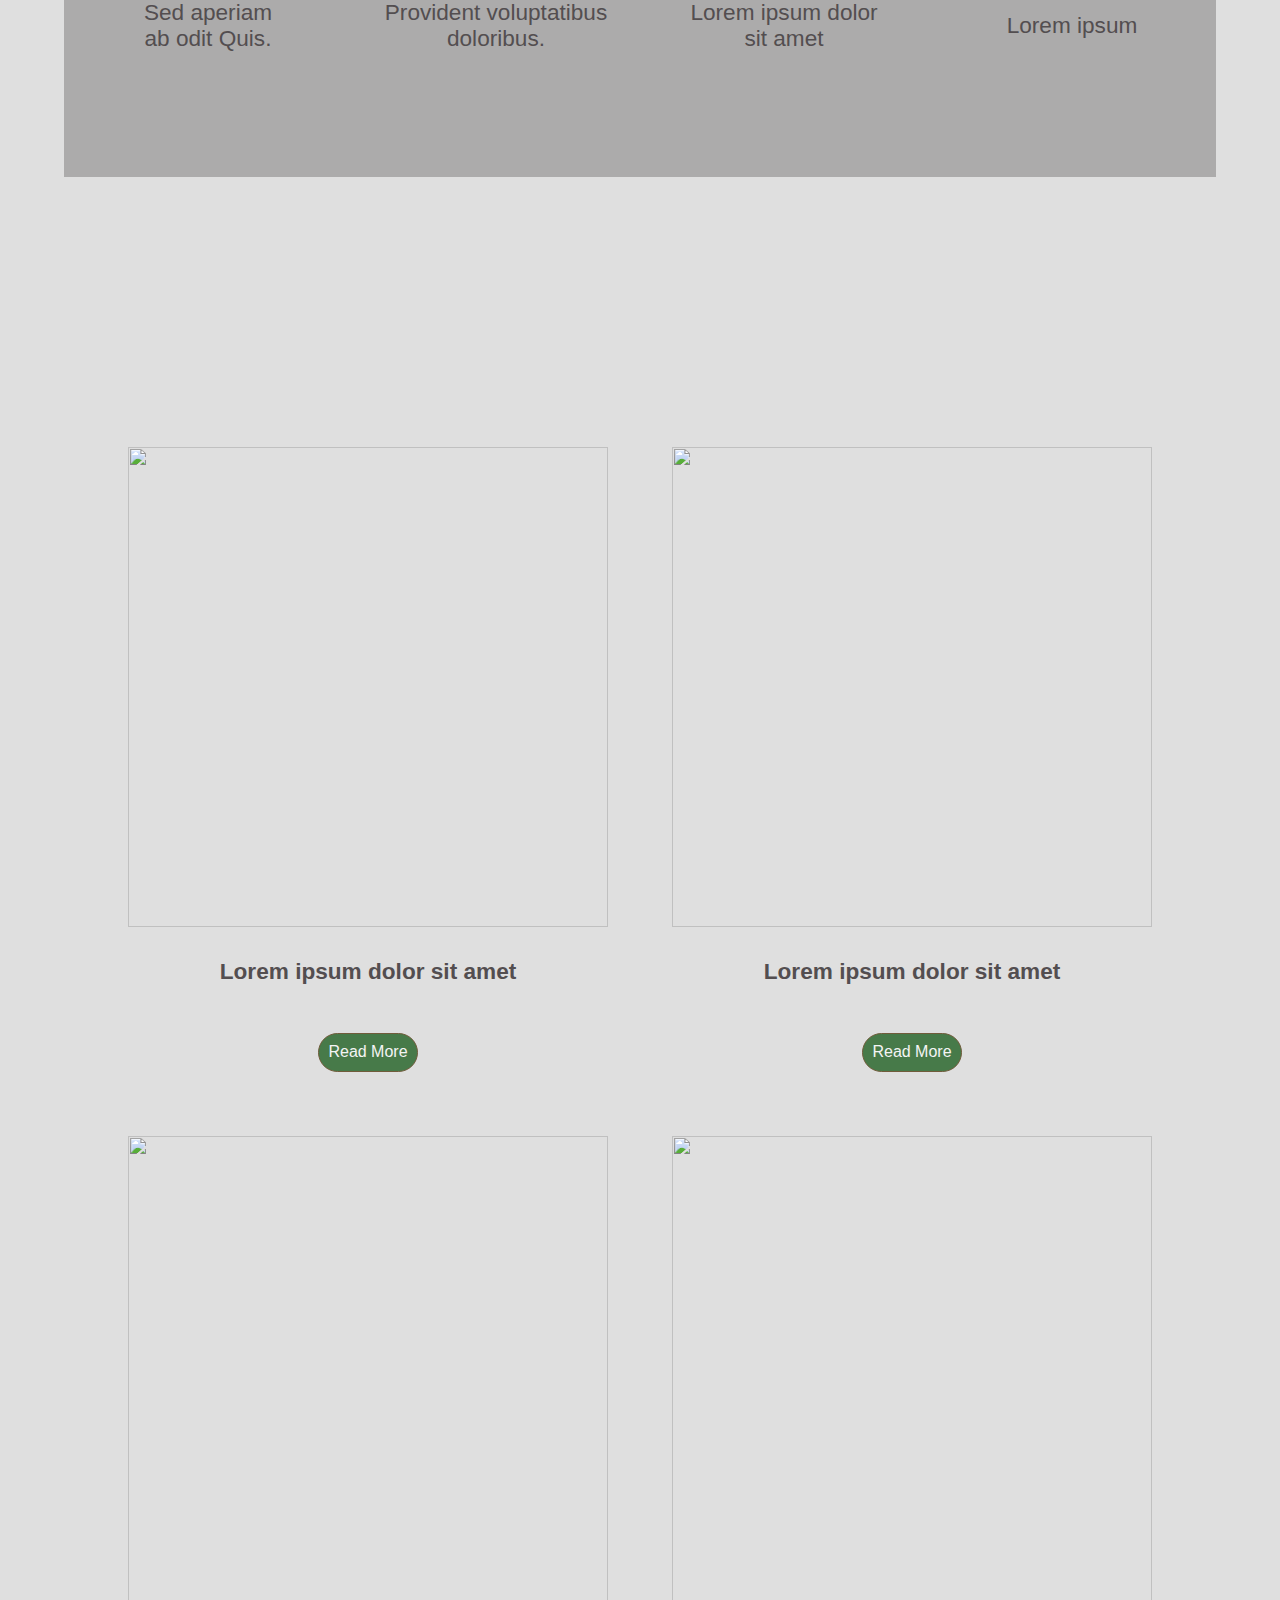
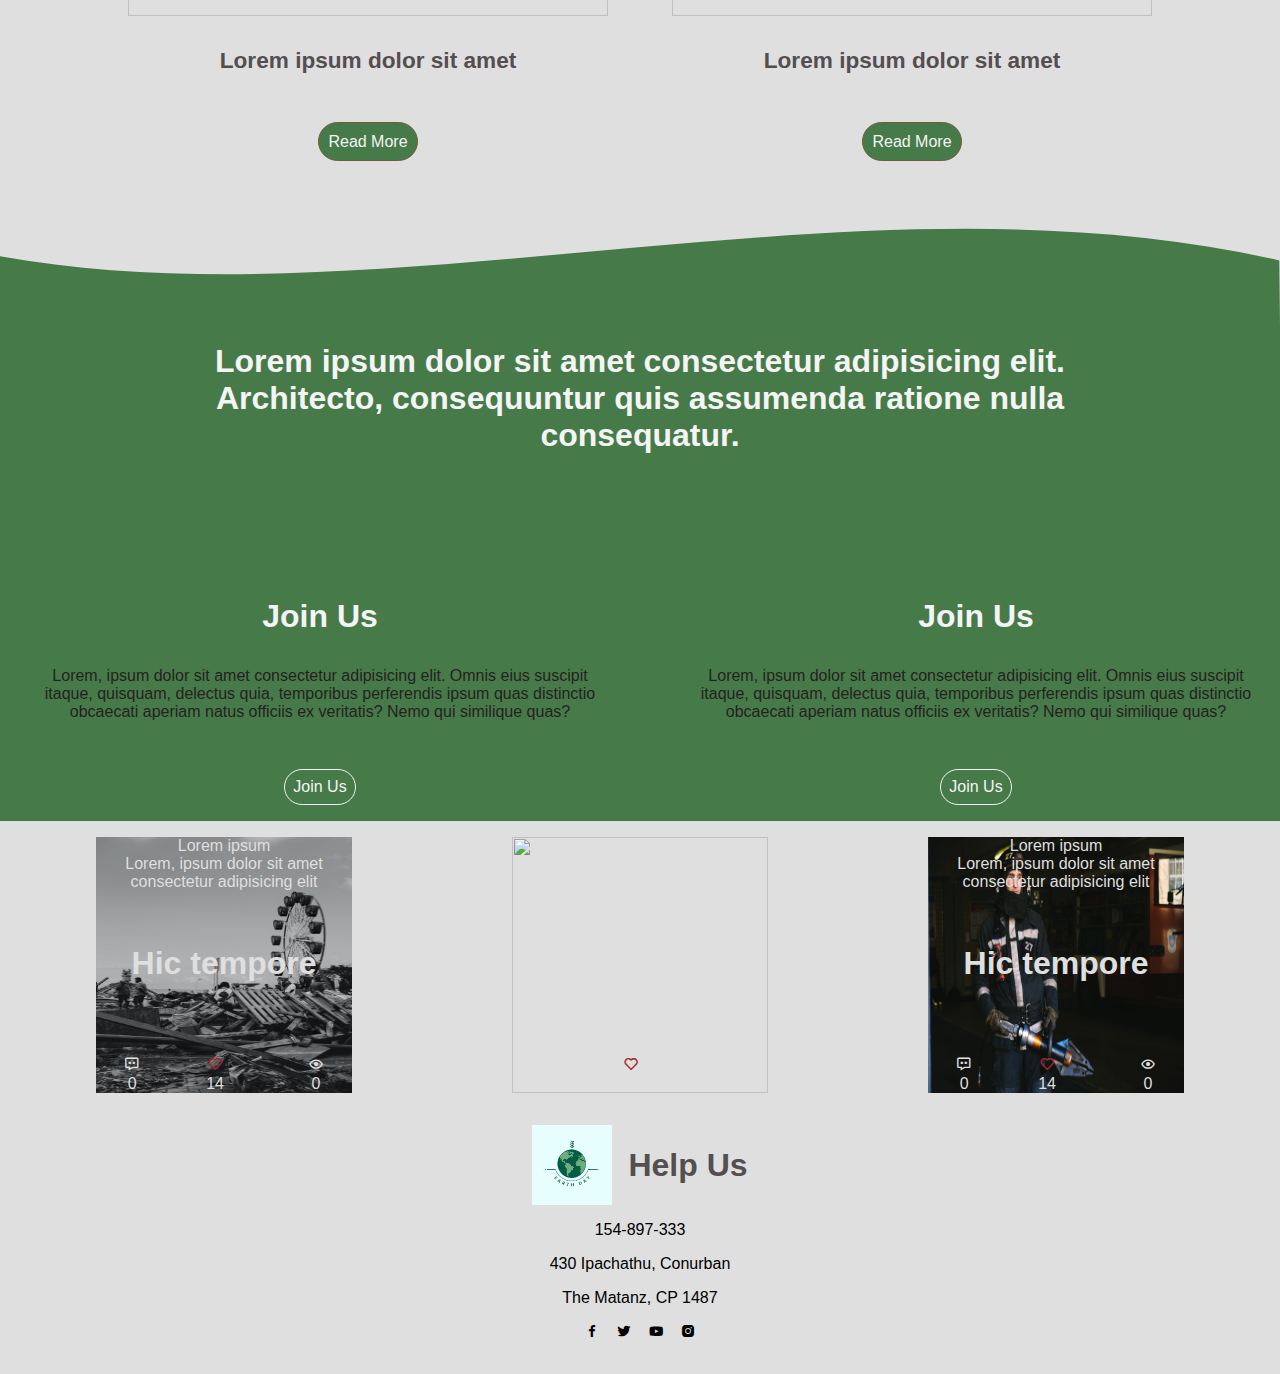
==== commit 218b28fe: "changes gigas photos" ====
--- a/index.html
+++ b/index.html
@@ -4,8 +4,6 @@
     <meta charset="UTF-8">
     <meta http-equiv="X-UA-Compatible" content="IE=edge">
     <meta name="viewport" content="width=device-width, initial-scale=1.0">
-    <script src="https://cdn.jsdelivr.net/npm/@popperjs/core@2.11.5/dist/umd/popper.min.js" integrity="sha384-Xe+8cL9oJa6tN/veChSP7q+mnSPaj5Bcu9mPX5F5xIGE0DVittaqT5lorf0EI7Vk" crossorigin="anonymous"></script>
-    <script src="https://cdn.jsdelivr.net/npm/bootstrap@5.2.0/dist/js/bootstrap.min.js" integrity="sha384-ODmDIVzN+pFdexxHEHFBQH3/9/vQ9uori45z4JjnFsRydbmQbmL5t1tQ0culUzyK" crossorigin="anonymous"></script>
     <link href='https://unpkg.com/boxicons@2.1.2/css/boxicons.min.css' rel='stylesheet'>
     <link rel="stylesheet" href="./style/style.css">
     <title>Document</title>
@@ -90,24 +88,24 @@
         <div class="contenedorPadrastro">
             <div class="contenedorSecundario">
                 <div class="contenedorHijo">
-                    <img src="./imagenes/bosque.jpg" alt="">
-                    <h1>Lorem ipsum dolor sit amet </h1>
-                    <a href="#">Read More</a>
-                </div>
-                <div class="contenedorHijo">
-                    <img src="./imagenes/bosque2.jpg" alt="">
+                    <img src="./imagenes/bosquepng.png" alt="">
+                    <h1>Lorem ipsum dolor sit amet </h1>
+                    <a href="#">Read More</a>
+                </div>
+                <div class="contenedorHijo">
+                    <img src="./imagenes/bosque2.png" alt="">
                     <h1>Lorem ipsum dolor sit amet </h1>
                     <a href="#">Read More</a>
                 </div>
             </div>
             <div class="contenedorSecundario">
                 <div class="contenedorHijo">
-                    <img src="./imagenes/bosque3.jpg" alt="">
-                    <h1>Lorem ipsum dolor sit amet </h1>
-                    <a href="#">Read More</a>
-                </div>
-                <div class="contenedorHijo">
-                    <img src="./imagenes/bosuqe4.jpg" alt="">
+                    <img src="./imagenes/bosque3.png" alt="">
+                    <h1>Lorem ipsum dolor sit amet </h1>
+                    <a href="#">Read More</a>
+                </div>
+                <div class="contenedorHijo">
+                    <img src="./imagenes/bosque4.jpg" alt="">
                     <h1>Lorem ipsum dolor sit amet </h1>
                     <a href="#">Read More</a>
                 </div>
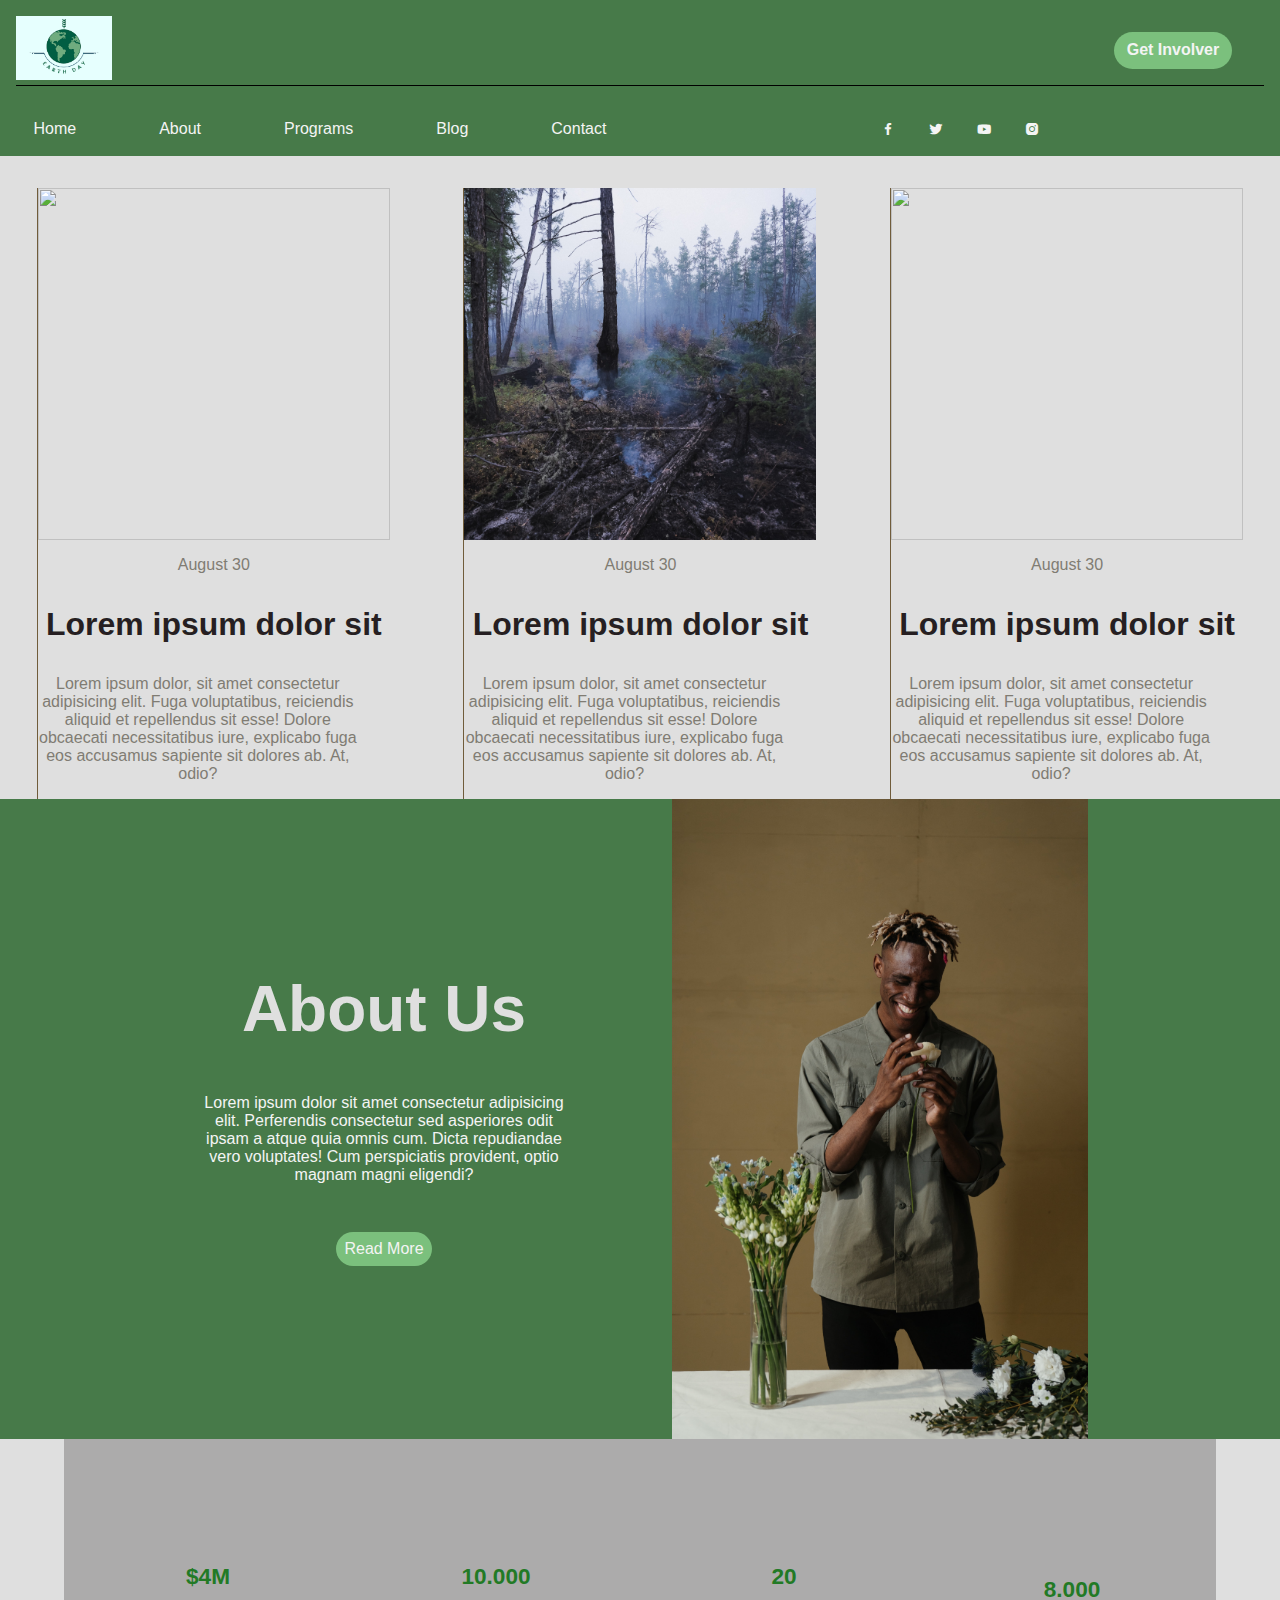
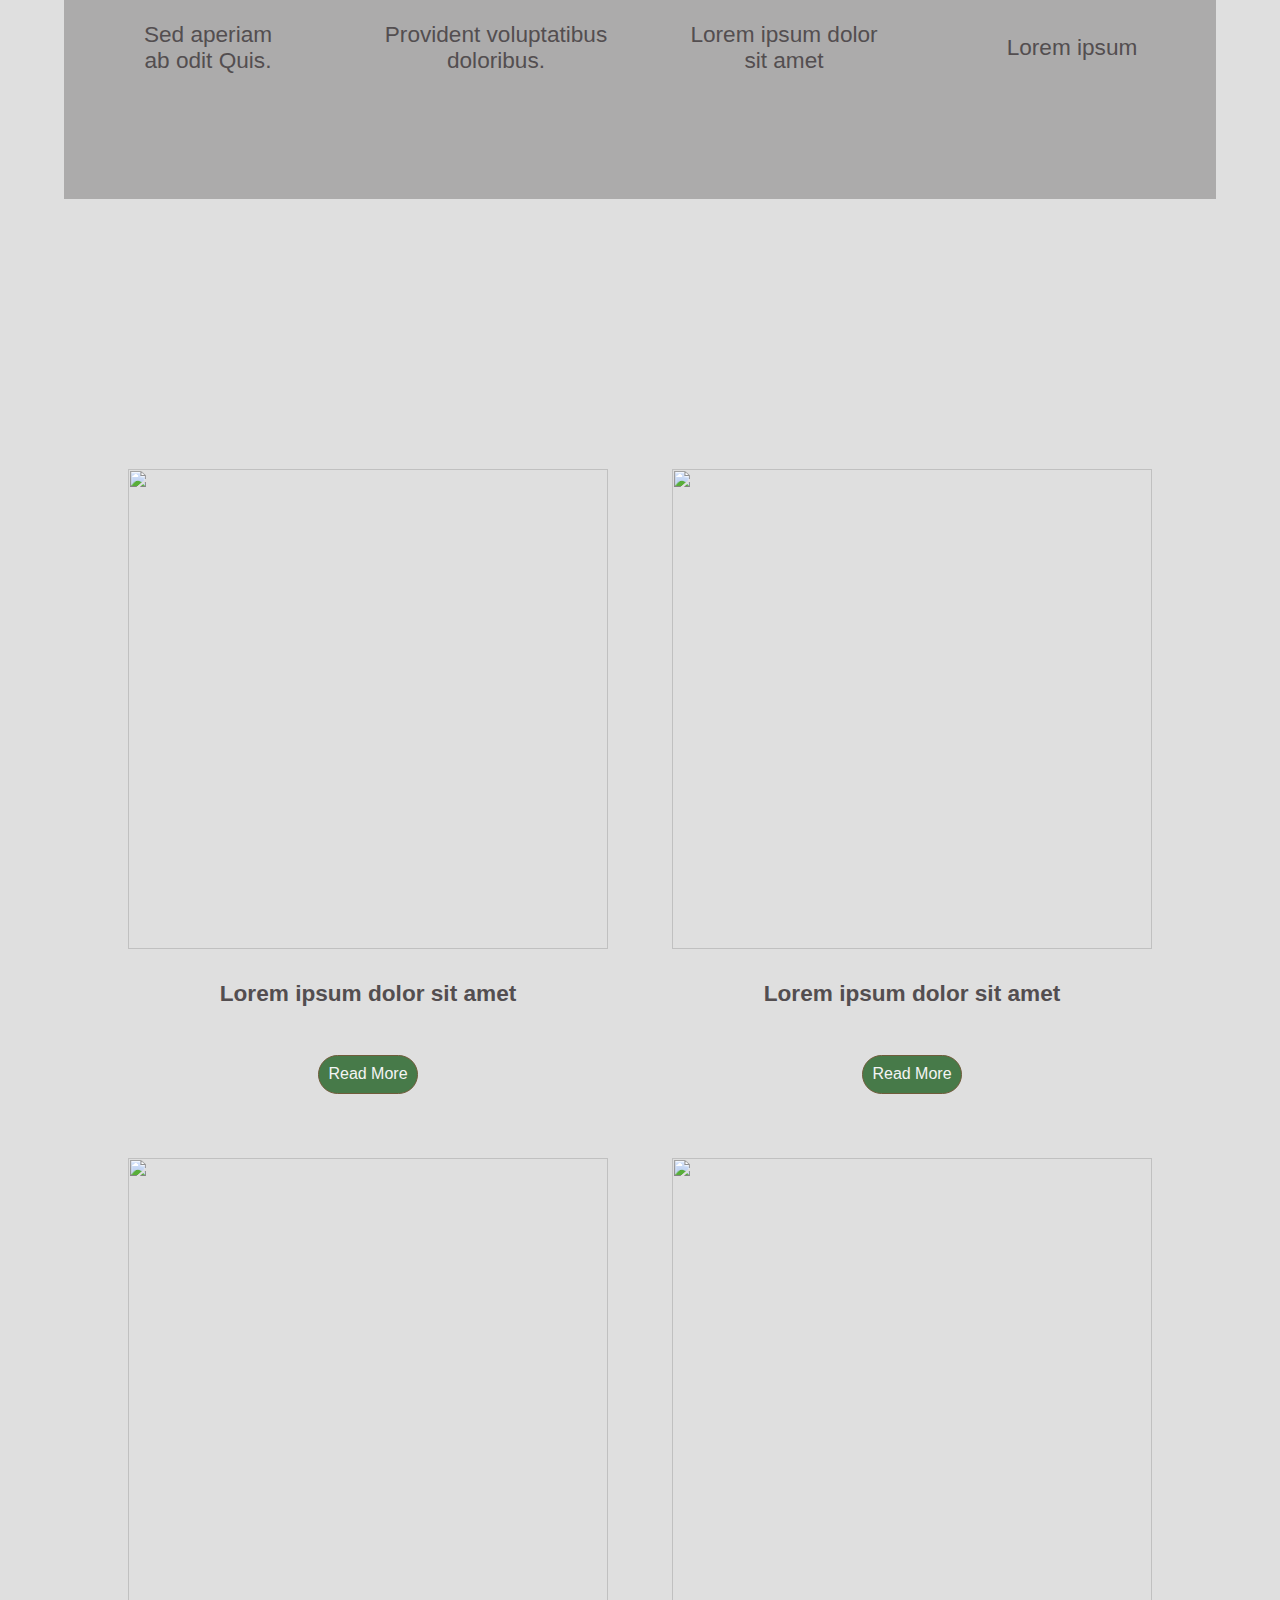
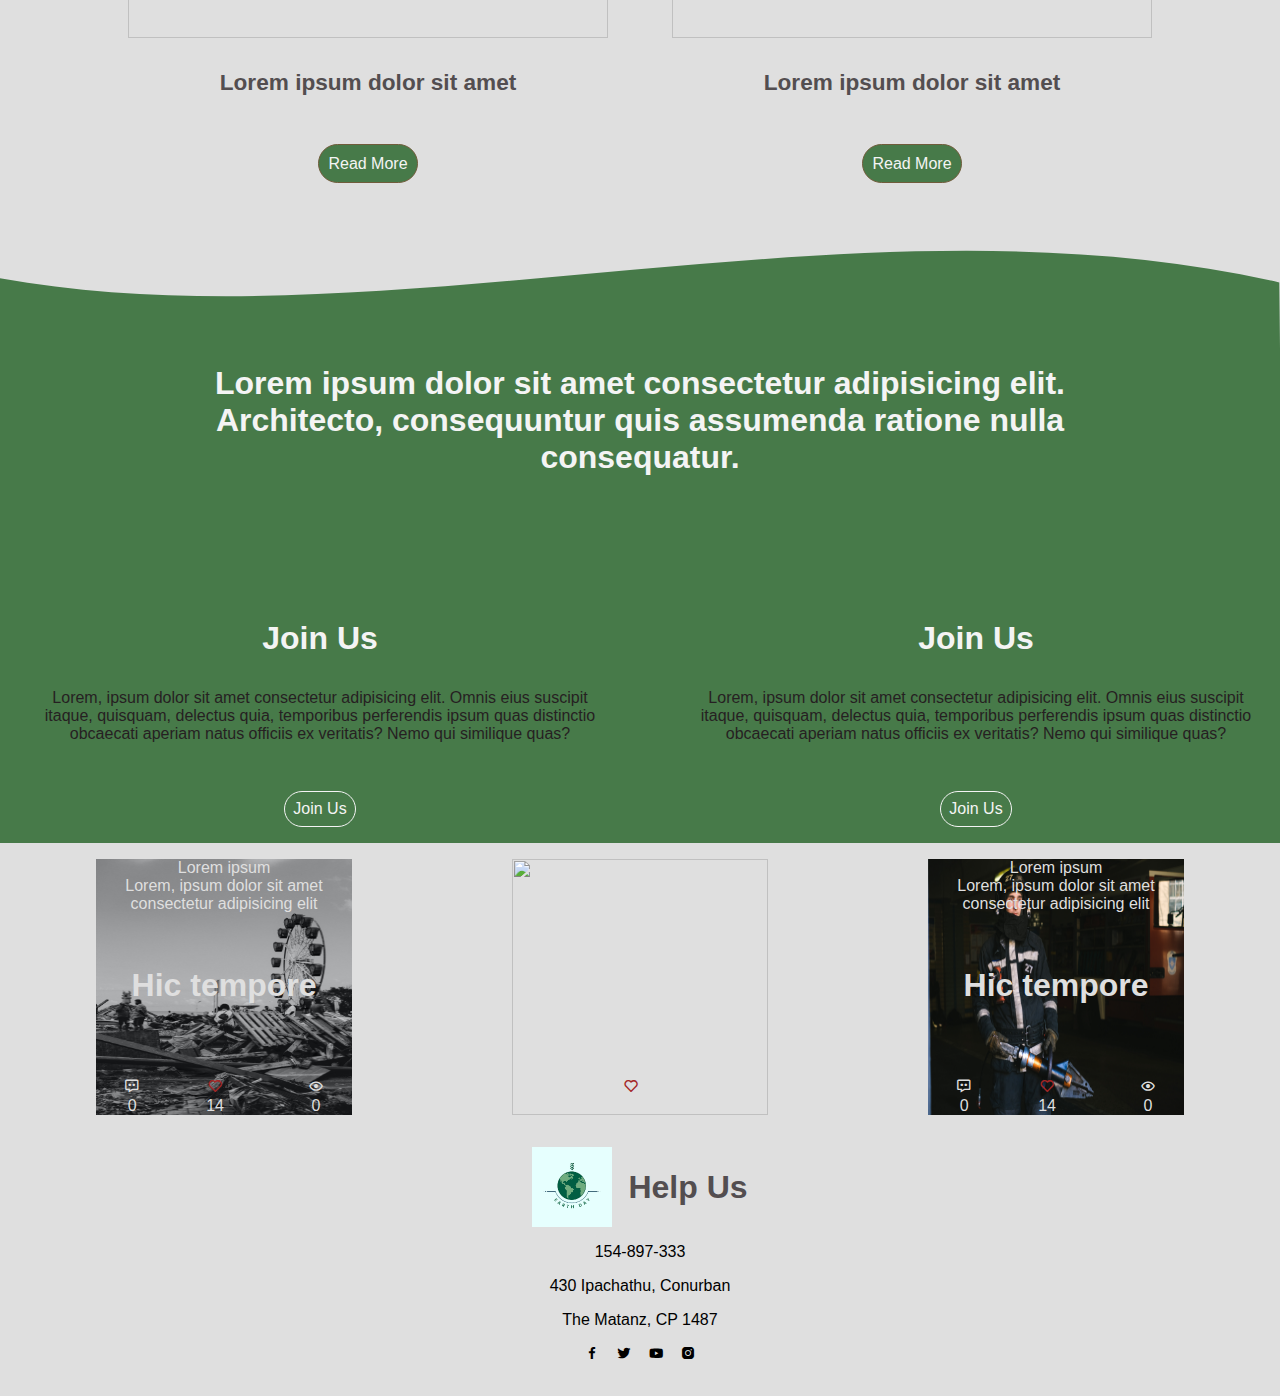
==== commit 0035464c: "agregando diversos html y css" ====
--- a/index.html
+++ b/index.html
@@ -18,11 +18,11 @@
             </nav>
             <aside>
                 <ul>
-                    <li><a href="">home</a></li>
-                    <li><a href="">about</a></li>
-                    <li><a href="">programs</a></li>
-                    <li><a href="">blog</a></li>
-                    <li><a href="">contact</a></li>
+                    <li><a href="index.html">home</a></li>
+                    <li><a href="aboutus.html">about</a></li>
+                    <li><a href="programs.html">programs</a></li>
+                    <li><a href="blog.html">blog</a></li>
+                    <li><a href="contact.html">contact</a></li>
                 </ul>
                 <ul id="ul">
                 
--- a/style/style.css
+++ b/style/style.css
@@ -7,6 +7,7 @@
     cursor: pointer;
     text-align: center;
     list-style: none;
+    scroll-behavior: smooth;
 }
 :root{
     --primary-green: #227A25;
@@ -70,7 +71,7 @@
     display: flex;
     justify-content: space-around;
     width: 100%;
-    height: vh;
+    height: 6vh;
 }
 div header aside ul{
     display: flex;
